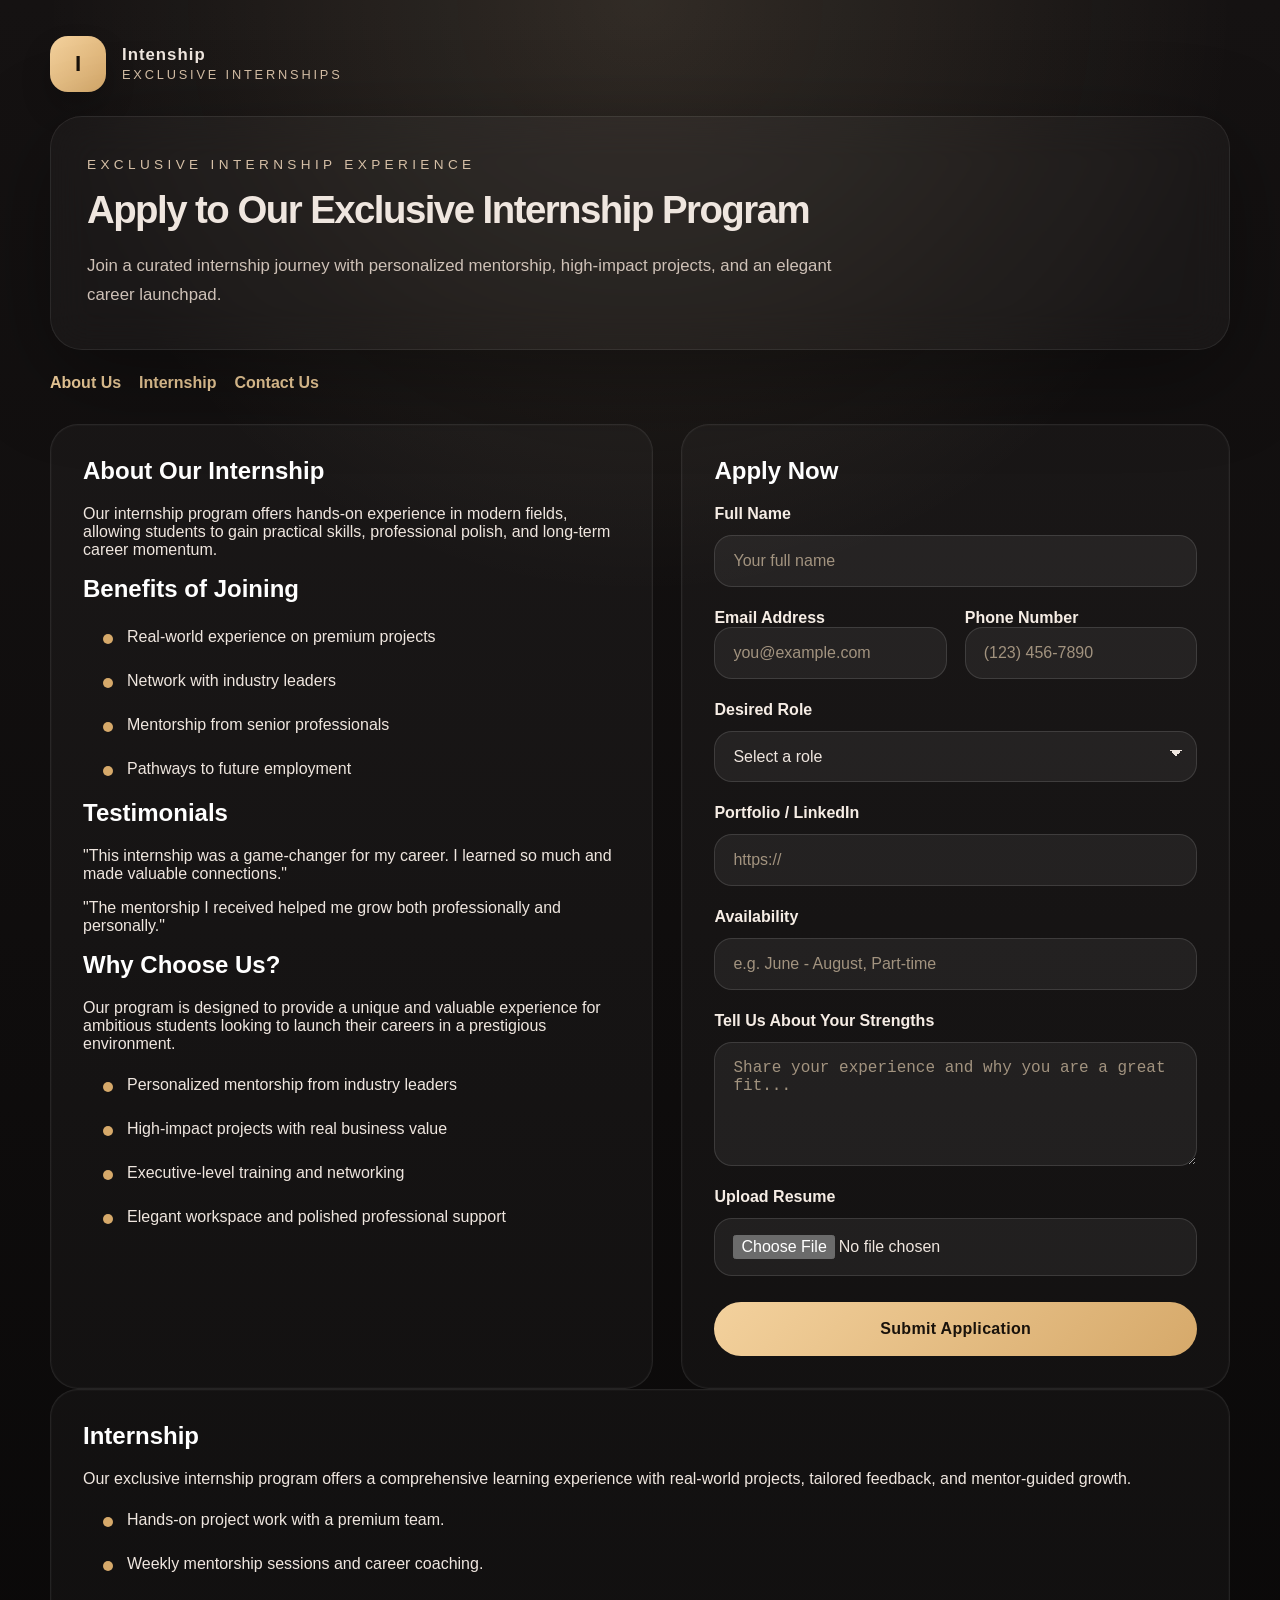
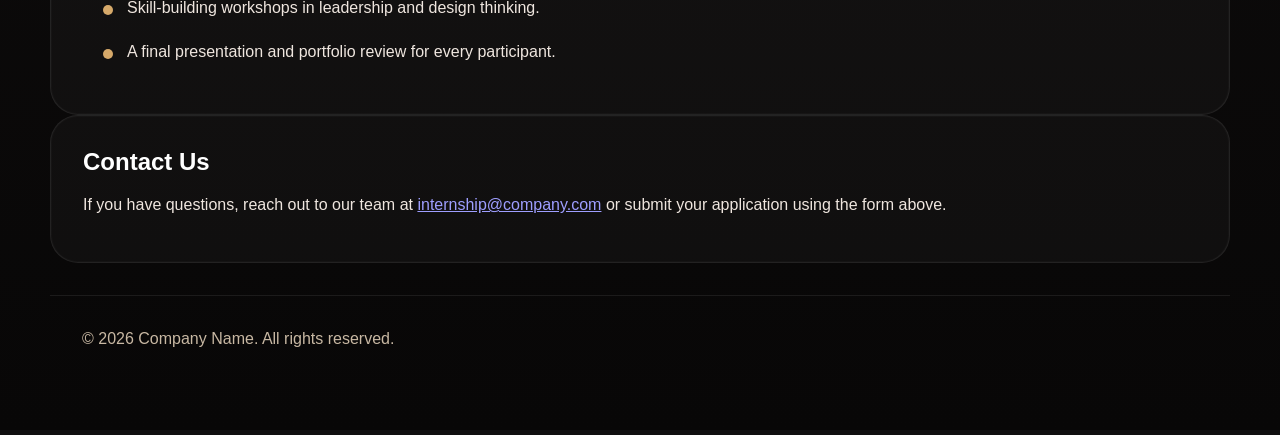
==== application.html @ 464d3d58 "Add files via upload" ====
<!DOCTYPE html>
<html lang="en">
<head>
    <meta charset="UTF-8">
    <meta name="viewport" content="width=device-width, initial-scale=1.0">
    <title>Luxury Internship Welcome</title>
    <link rel="stylesheet" href="style.CSS">
</head>
<body>
    <div class="page-shell">
        <header class="site-header">
            <div class="logo">
                <span class="logo-mark">I</span>
                <div class="logo-text">
                    <strong>Intenship</strong>
                    <small>Exclusive Internships</small>
                </div>
            </div>
        </header>

        <header class="hero">
            <p class="eyebrow">Exclusive Internship Experience</p>
            <h1>Apply to Our Exclusive Internship Program</h1>
            <p class="hero-copy">Join a curated internship journey with personalized mentorship, high-impact projects, and an elegant career launchpad.</p>
        </header>

        <nav class="page-nav">
            <ul>
                <li><a href="#about-us">About Us</a></li>
                <li><a href="#internship">Internship</a></li>
                <li><a href="#contact-us">Contact Us</a></li>
            </ul>
        </nav>

        <main class="content-grid">
            <section id="about-us" class="info-panel">
                <h2>About Our Internship</h2>
                <p>Our internship program offers hands-on experience in modern fields, allowing students to gain practical skills, professional polish, and long-term career momentum.</p>

                <h2>Benefits of Joining</h2>
                <ul>
                    <li>Real-world experience on premium projects</li>
                    <li>Network with industry leaders</li>
                    <li>Mentorship from senior professionals</li>
                    <li>Pathways to future employment</li>
                </ul>

                <h2>Testimonials</h2>
                <p>"This internship was a game-changer for my career. I learned so much and made valuable connections."</p>
                <p>"The mentorship I received helped me grow both professionally and personally."</p>

                <h2>Why Choose Us?</h2>
                <p>Our program is designed to provide a unique and valuable experience for ambitious students looking to launch their careers in a prestigious environment.</p>
                <ul>
                    <li>Personalized mentorship from industry leaders</li>
                    <li>High-impact projects with real business value</li>
                    <li>Executive-level training and networking</li>
                    <li>Elegant workspace and polished professional support</li>
                </ul>
            </section>

            <section class="form-card">
                <h2>Apply Now</h2>
                <form action="#" method="post" enctype="multipart/form-data">
                    <div class="form-row">
                        <label for="fullName">Full Name</label>
                        <input type="text" id="fullName" name="fullName" placeholder="Your full name" required>
                    </div>

                    <div class="form-row flex-two">
                        <div>
                            <label for="email">Email Address</label>
                            <input type="email" id="email" name="email" placeholder="you@example.com" required>
                        </div>
                        <div>
                            <label for="phone">Phone Number</label>
                            <input type="tel" id="phone" name="phone" placeholder="(123) 456-7890" required>
                        </div>
                    </div>

                    <div class="form-row">
                        <label for="desiredRole">Desired Role</label>
                        <select id="desiredRole" name="desiredRole" required>
                            <option value="">Select a role</option>
                            <option value="design">Design & UX</option>
                            <option value="marketing">Marketing & Strategy</option>
                            <option value="development">Product Development</option>
                            <option value="operations">Business Operations</option>
                        </select>
                    </div>

                    <div class="form-row">
                        <label for="portfolio">Portfolio / LinkedIn</label>
                        <input type="url" id="portfolio" name="portfolio" placeholder="https://" required>
                    </div>

                    <div class="form-row">
                        <label for="availability">Availability</label>
                        <input type="text" id="availability" name="availability" placeholder="e.g. June - August, Part-time" required>
                    </div>

                    <div class="form-row">
                        <label for="coverLetter">Tell Us About Your Strengths</label>
                        <textarea id="coverLetter" name="coverLetter" rows="5" placeholder="Share your experience and why you are a great fit..."></textarea>
                    </div>

                    <div class="form-row">
                        <label for="resume">Upload Resume</label>
                        <input type="file" id="resume" name="resume" accept=".pdf,.doc,.docx">
                    </div>

                    <button type="submit" class="btn-primary">Submit Application</button>
                </form>
            </section>
        </main>

        <section id="internship" class="info-panel">
            <h2>Internship</h2>
            <p>Our exclusive internship program offers a comprehensive learning experience with real-world projects, tailored feedback, and mentor-guided growth.</p>
            <ul>
                <li>Hands-on project work with a premium team.</li>
                <li>Weekly mentorship sessions and career coaching.</li>
                <li>Skill-building workshops in leadership and design thinking.</li>
                <li>A final presentation and portfolio review for every participant.</li>
            </ul>
        </section>

        <section id="contact-us" class="info-panel">
            <h2>Contact Us</h2>
            <p>If you have questions, reach out to our team at <a href="mailto:internship@company.com">internship@company.com</a> or submit your application using the form above.</p>
        </section>

        <footer class="footer-row">
            <p>&copy; 2026 Company Name. All rights reserved.</p>
        </footer>
    </div>
    <script src="script.js"></script>
</body>
</html>
---- style.CSS ----
/* Luxury Internship Form Styling */
:root {
    color-scheme: dark;
    color: #efe6df;
    background: #100f10;
    font-family: "Segoe UI", Tahoma, Geneva, Verdana, sans-serif;
}

* {
    box-sizing: border-box;
}

body {
    margin: 0;
    min-height: 100vh;
    background: radial-gradient(circle at top, rgba(255, 227, 181, 0.12), transparent 28%),
                linear-gradient(180deg, #151212 0%, #080707 100%);
    color: #efe6df;
}

.page-shell {
    width: min(1180px, calc(100% - 40px));
    margin: 0 auto;
    padding: 36px 0 48px;
}

.page-nav {
    margin: 24px 0 0;
}

.page-nav ul {
    display: flex;
    flex-wrap: wrap;
    gap: 18px;
    padding: 0;
    margin: 0;
    list-style: none;
}

.page-nav a {
    color: #f3d19d;
    text-decoration: none;
    font-weight: 600;
}

.page-nav a:hover {
    text-decoration: underline;
}

.site-header {
    display: flex;
    justify-content: space-between;
    align-items: center;
    margin-bottom: 24px;
}

.logo {
    display: flex;
    align-items: center;
    gap: 16px;
}

.logo-mark {
    width: 56px;
    height: 56px;
    display: grid;
    place-items: center;
    border-radius: 18px;
    background: linear-gradient(135deg, #f3d19d 0%, #d6a96a 100%);
    color: #19120b;
    font-size: 1.4rem;
    font-weight: 800;
    box-shadow: 0 16px 30px rgba(0, 0, 0, 0.2);
}

.logo-text strong {
    display: block;
    font-size: 1.05rem;
    letter-spacing: 0.06em;
}

.logo-text small {
    color: #d6c0a7;
    font-size: 0.8rem;
    text-transform: uppercase;
    letter-spacing: 0.22em;
}

.hero {
    padding: 40px 36px;
    border: 1px solid rgba(255, 255, 255, 0.08);
    border-radius: 32px;
    background: rgba(255, 255, 255, 0.03);
    backdrop-filter: blur(20px);
    box-shadow: 0 24px 90px rgba(0, 0, 0, 0.35);
}

.eyebrow {
    margin: 0 0 18px;
    color: #d6c0a7;
    letter-spacing: 0.32em;
    text-transform: uppercase;
    font-size: 0.85rem;
}

h1 {
    margin: 0;
    font-size: clamp(2.4rem, 3vw, 4rem);
    line-height: 1.05;
    letter-spacing: -0.04em;
}

.hero-copy {
    margin: 22px 0 0;
    max-width: 760px;
    color: #cec1b7;
    font-size: 1.05rem;
    line-height: 1.7;
}

.content-grid {
    display: grid;
    gap: 28px;
    margin-top: 32px;
    grid-template-columns: 1.1fr 1fr;
}

.info-panel,
.form-card {
    border-radius: 28px;
    padding: 32px;
    background: rgba(255, 255, 255, 0.03);
    border: 1px solid rgba(255, 255, 255, 0.08);
    box-shadow: inset 0 0 0 1px rgba(255, 255, 255, 0.02);
}

.info-panel h2,
.form-card h2 {
    margin-top: 0;
    color: #fff;
    font-size: 1.5rem;
}

.info-panel ul {
    margin: 18px 0 0;
    padding-left: 20px;
    list-style: none;
}

.info-panel ul li {
    margin-bottom: 16px;
    line-height: 1.75;
    position: relative;
    padding-left: 24px;
}

.info-panel ul li::before {
    content: "";
    position: absolute;
    left: 0;
    top: 0.7em;
    width: 10px;
    height: 10px;
    border-radius: 50%;
    background: #d6a96a;
}

.note {
    margin-top: 24px;
    color: #d6c0a7;
    line-height: 1.7;
}

.form-card form {
    display: grid;
    gap: 22px;
}

.form-row {
    display: grid;
    gap: 12px;
}

.form-row label {
    font-weight: 600;
    color: #f6ede5;
}

.form-row input,
.form-row select,
.form-row textarea {
    width: 100%;
    padding: 16px 18px;
    border-radius: 18px;
    border: 1px solid rgba(255, 255, 255, 0.12);
    background: rgba(255, 255, 255, 0.06);
    color: #efe6df;
    font-size: 1rem;
    outline: none;
}

.form-row select {
    appearance: none;
    -webkit-appearance: none;
    -moz-appearance: none;
    background-image: linear-gradient(45deg, transparent 50%, #efe6df 50%),
                      linear-gradient(135deg, #efe6df 50%, transparent 50%);
    background-position: calc(100% - 20px) calc(50% - 4px), calc(100% - 14px) calc(50% - 4px);
    background-size: 6px 6px, 6px 6px;
    background-repeat: no-repeat;
    padding-right: 44px;
}

.form-row option {
    background: #151212;
    color: #efe6df;
}

.form-row input::placeholder,
.form-row textarea::placeholder {
    color: #a2937f;
}

.form-row input:focus,
.form-row select:focus,
.form-row textarea:focus {
    border-color: rgba(214, 169, 106, 0.8);
    box-shadow: 0 0 0 4px rgba(214, 169, 106, 0.12);
}

.flex-two {
    display: grid;
    grid-template-columns: repeat(2, minmax(0, 1fr));
    gap: 18px;
}

.btn-primary {
    margin-top: 4px;
    padding: 18px 26px;
    border: none;
    border-radius: 999px;
    font-size: 1rem;
    font-weight: 700;
    letter-spacing: 0.02em;
    color: #19120b;
    background: linear-gradient(135deg, #f3d19d 0%, #d6a96a 100%);
    cursor: pointer;
    transition: transform 0.22s ease, box-shadow 0.22s ease;
}

.btn-primary:hover {
    transform: translateY(-1px);
    box-shadow: 0 18px 40px rgba(214, 169, 106, 0.25);
}

.hero .btn-primary {
    display: inline-block;
    margin-top: 28px;
}

.footer-row {
    margin-top: 32px;
    padding: 18px 32px;
    border-top: 1px solid rgba(255, 255, 255, 0.08);
    color: #c8b8a3;
}

.footer-row a {
    color: #f3d19d;
    text-decoration: none;
}

.footer-row a:hover {
    text-decoration: underline;
}

@media (max-width: 860px) {
    .content-grid {
        grid-template-columns: 1fr;
    }

    .hero,
    .info-panel,
    .form-card {
        padding: 28px;
    }
}

@media (max-width: 560px) {
    .page-shell {
        width: calc(100% - 24px);
        padding: 24px 0 32px;
    }

    .flex-two {
        grid-template-columns: 1fr;
    }
}
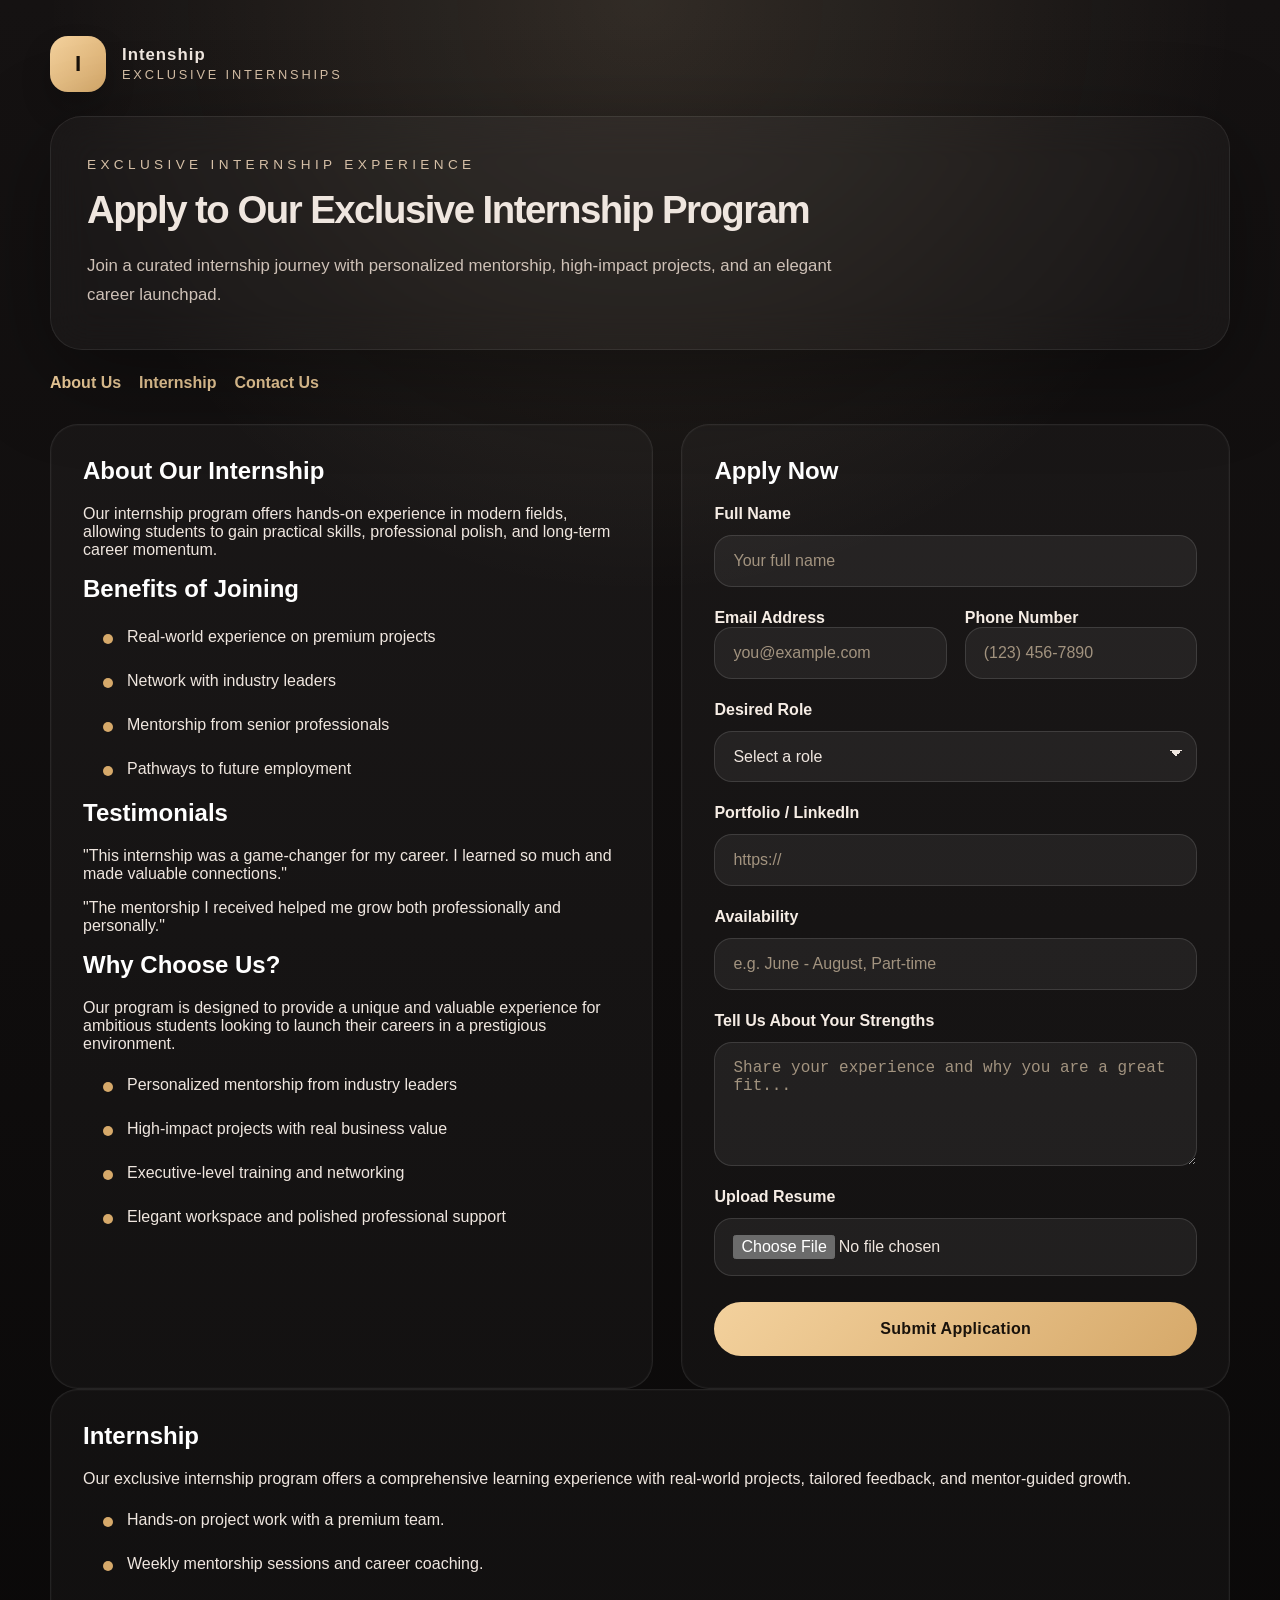
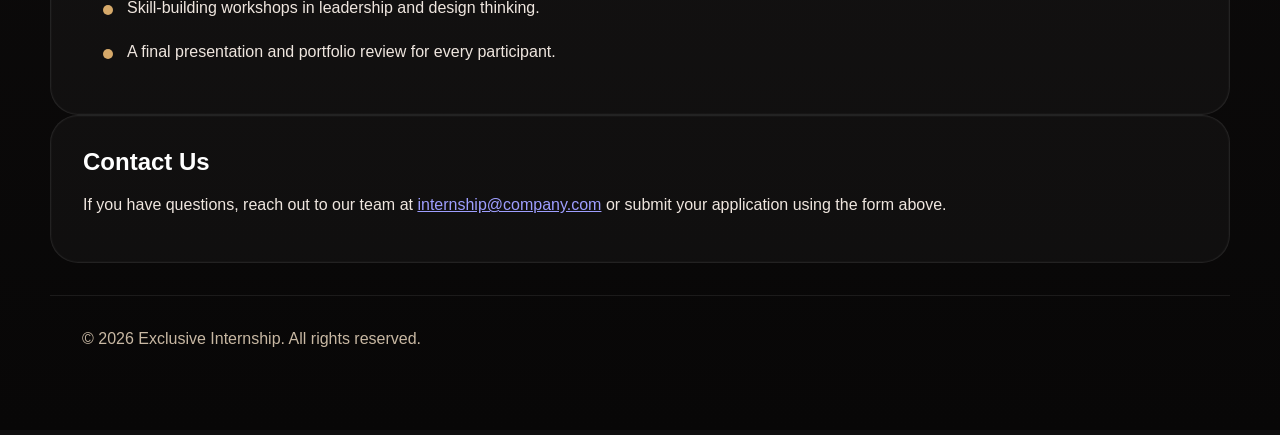
==== commit fb416c52: "Update application.html" ====
--- a/application.html
+++ b/application.html
@@ -3,7 +3,7 @@
 <head>
     <meta charset="UTF-8">
     <meta name="viewport" content="width=device-width, initial-scale=1.0">
-    <title>Luxury Internship Welcome</title>
+    <title>Exclusive Internship Welcome</title>
     <link rel="stylesheet" href="style.CSS">
 </head>
 <body>
@@ -131,9 +131,9 @@
         </section>
 
         <footer class="footer-row">
-            <p>&copy; 2026 Company Name. All rights reserved.</p>
+            <p>&copy; 2026 Exclusive Internship. All rights reserved.</p>
         </footer>
     </div>
     <script src="script.js"></script>
 </body>
-</html>+</html>
